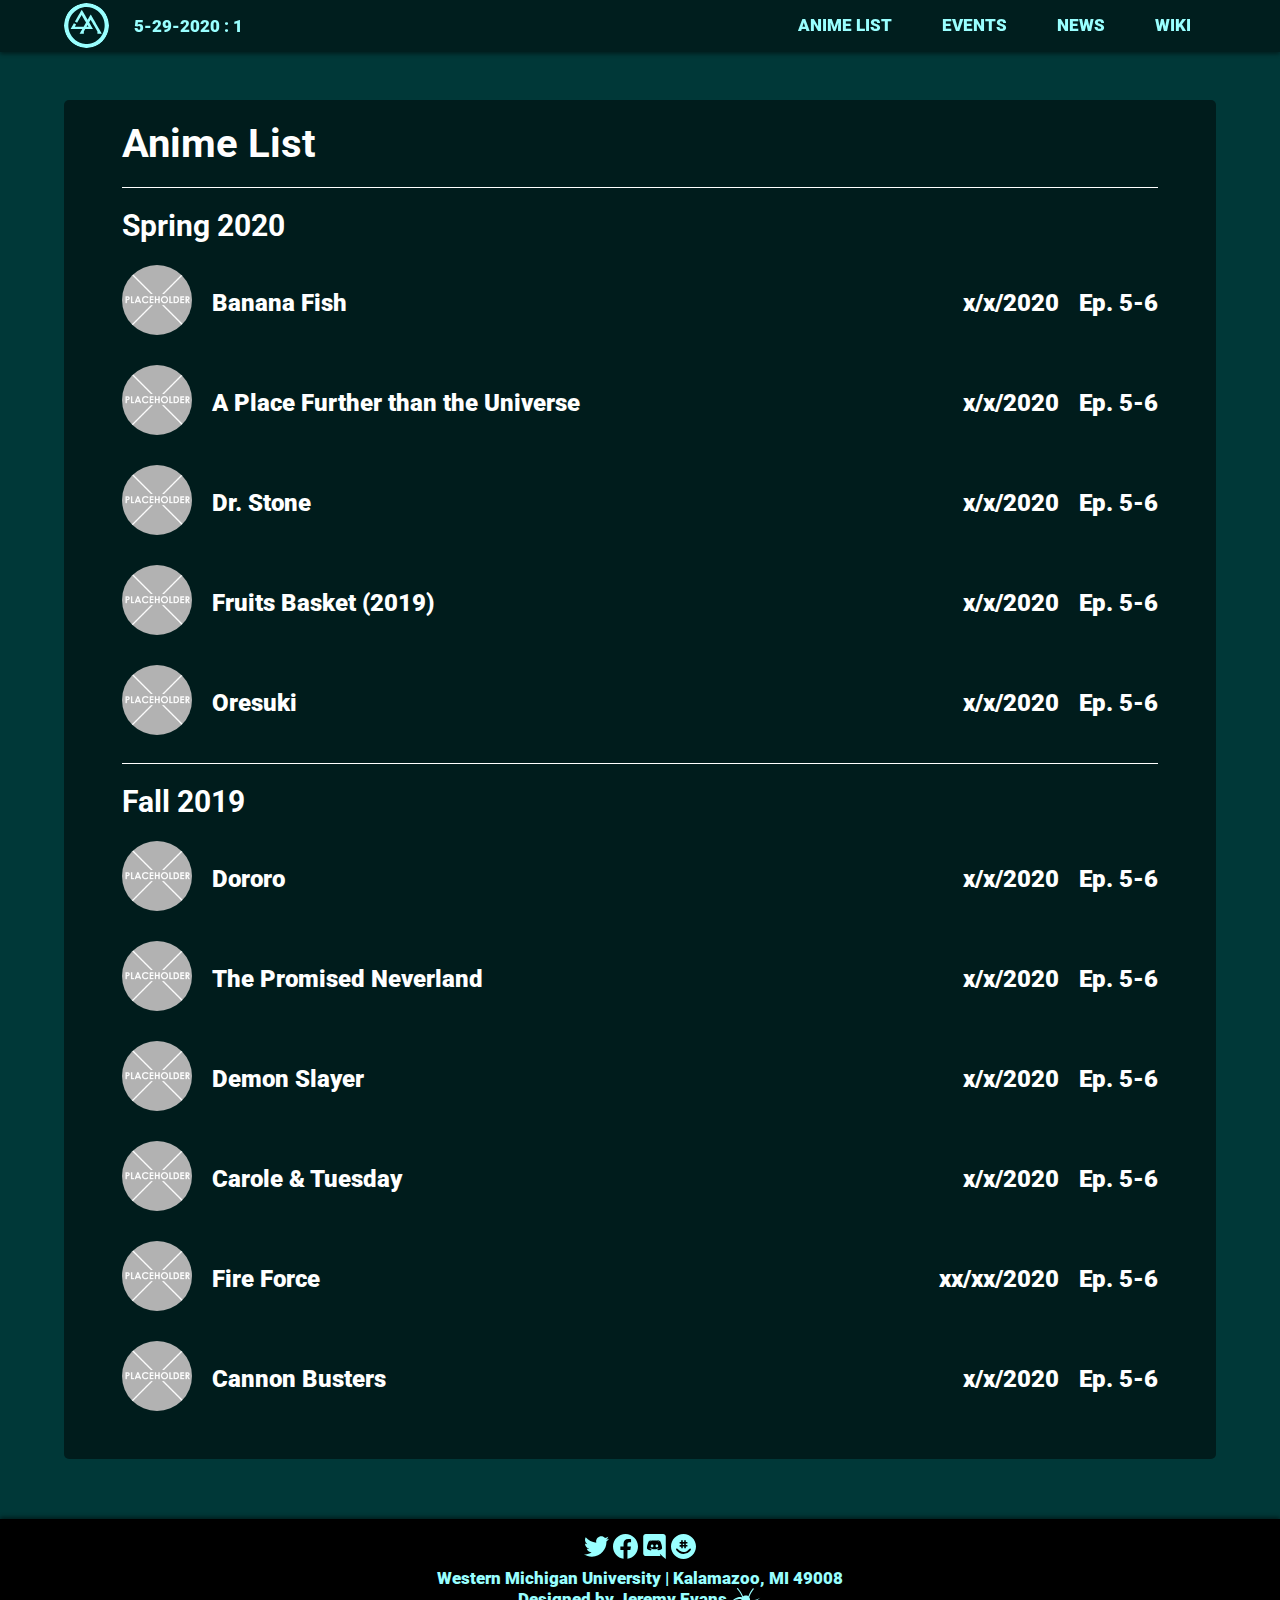
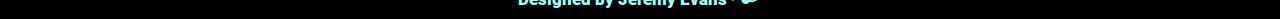
==== pages/anime-list.html @ c722fb38 "Added links to other (blank) html pages, adjusted image sizes in the home page." ====
<!DOCTYPE html>
<html lang="en">
    <head>
        <meta charset="UTF-8">
        <meta name="viewport" content="width=device-width, initial-scale=1.0">
        <link href="https://fonts.googleapis.com/css2?family=Roboto:wght@300;400;500;700;900&display=swap" rel="stylesheet">
        <link rel="shortcut icon" href="../assets/img/LogoSolid.png" type="image/x-icon">
        <link rel="stylesheet" href="../styles/main.css">
        <link rel="stylesheet" href="../styles/anime-list.css">
        <link rel="stylesheet" href="../styles/mobile.css">
        <title>Anime Addicts WMU | Anime List</title>
    </head>
    <body class="article-bkgd" id="anime-list-bkgd">
        <div class="content-wrap">
            <!--Nav-->
            <script type="text/javascript" src="../scripts/templates/nav.js"></script>
            <script type="text/javascript">
                NAV.init(["../", "../assets/", ""]); // home dir, logo dir, site pages dir
                NAV.writeNav();
            </script>
            <main>
                <div class="article-container">
                    <div class="article-content">
                        <section class="article-head">
                            <h2>Anime List</h2>
                        </section>

                        <!-- Spring 2020 -->
                        <section class="animelist">
                            <h3>Spring 2020</h3>
                            <div class="animelist-list">                              
                                <!-- Banana Fish -->
                                <div class="animelist-instance">
                                    <div class="instance-header">
                                        <a href="#">
                                            <img src="../assets/img/Anime-List/placeholder.png" alt="Img">
                                        </a>
                                        <a href="#" class="title">Banana Fish</a>
                                    </div>
                                    <ul class="instance-schedule-next">
                                        <li class="schedule-next-meetingdate">x/x/2020</li>
                                        <li class="schedule-next-episodes">Ep. 5-6</li>
                                    </ul>
                                </div>

                                <!-- A place further than the universe -->
                                <div class="animelist-instance">
                                    <div class="instance-header">
                                        <a href="#">
                                            <img src="../assets/img/Anime-List/placeholder.png" alt="Img">
                                        </a>
                                        <a href="#" class="title">A Place Further than the Universe</a>
                                    </div>
                                    <ul class="instance-schedule-next">
                                        <li class="schedule-next-meetingdate">x/x/2020</li>
                                        <li class="schedule-next-episodes">Ep. 5-6</li>
                                    </ul>
                                </div>

                                <!-- Dr. Stone -->
                                <div class="animelist-instance">
                                    <div class="instance-header">
                                        <a href="#">
                                            <img src="../assets/img/Anime-List/placeholder.png" alt="Img">
                                        </a>
                                        <a href="#" class="title">Dr. Stone</a>
                                    </div>
                                    <ul class="instance-schedule-next">
                                        <li class="schedule-next-meetingdate">x/x/2020</li>
                                        <li class="schedule-next-episodes">Ep. 5-6</li>
                                    </ul>
                                </div>

                                <!-- Fruits Basket -->
                                <div class="animelist-instance">
                                    <div class="instance-header">
                                        <a href="#">
                                            <img src="../assets/img/Anime-List/placeholder.png" alt="Img">
                                        </a>
                                        <a href="#" class="title">Fruits Basket (2019)</a>
                                    </div>
                                    <ul class="instance-schedule-next">
                                        <li class="schedule-next-meetingdate">x/x/2020</li>
                                        <li class="schedule-next-episodes">Ep. 5-6</li>
                                    </ul>
                                </div>

                                <!-- Oresuki -->
                                <div class="animelist-instance">
                                    <div class="instance-header">
                                        <a href="#">
                                            <img src="../assets/img/Anime-List/placeholder.png" alt="Img">
                                        </a>
                                        <a href="#" class="title">Oresuki</a>
                                    </div>
                                    <ul class="instance-schedule-next">
                                        <li class="schedule-next-meetingdate">x/x/2020</li>
                                        <li class="schedule-next-episodes">Ep. 5-6</li>
                                    </ul>
                                </div>                             
                            </div>
                        </section>

                        <!-- Fall 2019 -->
                        <section class="animelist">
                            <h3>Fall 2019</h3>
                            <div class="anime-list">
                                <!-- Dororo -->
                                <div class="animelist-instance">
                                    <div class="instance-header">
                                        <a href="#">
                                            <img src="../assets/img/Anime-List/placeholder.png" alt="Img">
                                        </a>
                                        <a href="#" class="title">Dororo</a>
                                    </div>
                                    <ul class="instance-schedule-next">
                                        <li class="schedule-next-meetingdate">x/x/2020</li>
                                        <li class="schedule-next-episodes">Ep. 5-6</li>
                                    </ul>
                                </div>

                                <!-- The Promised Neverland -->
                                <div class="animelist-instance">
                                    <div class="instance-header">
                                        <a href="#">
                                            <img src="../assets/img/Anime-List/placeholder.png" alt="Img">
                                        </a>
                                        <a href="#" class="title">The Promised Neverland</a>
                                    </div>
                                    <ul class="instance-schedule-next">
                                        <li class="schedule-next-meetingdate">x/x/2020</li>
                                        <li class="schedule-next-episodes">Ep. 5-6</li>
                                    </ul>
                                </div>

                                <!-- Demon Slayer -->
                                <div class="animelist-instance">
                                    <div class="instance-header">
                                        <a href="#">
                                            <img src="../assets/img/Anime-List/placeholder.png" alt="Img">
                                        </a>
                                        <a href="#" class="title">Demon Slayer</a>
                                    </div>
                                    <ul class="instance-schedule-next">
                                        <li class="schedule-next-meetingdate">x/x/2020</li>
                                        <li class="schedule-next-episodes">Ep. 5-6</li>
                                    </ul>
                                </div>

                                <!-- Carole & Tuesday -->
                                <div class="animelist-instance">
                                    <div class="instance-header">
                                        <a href="#">
                                            <img src="../assets/img/Anime-List/placeholder.png" alt="Img">
                                        </a>
                                        <a href="#" class="title">Carole & Tuesday</a>
                                    </div>
                                    <ul class="instance-schedule-next">
                                        <li class="schedule-next-meetingdate">x/x/2020</li>
                                        <li class="schedule-next-episodes">Ep. 5-6</li>
                                    </ul>
                                </div>

                                <!-- Fire Force -->
                                <div class="animelist-instance">
                                    <div class="instance-header">
                                        <a href="#">
                                            <img src="../assets/img/Anime-List/placeholder.png" alt="Img">
                                        </a>
                                        <a href="#" class="title">Fire Force</a>
                                    </div>
                                    <ul class="instance-schedule-next">
                                        <li class="schedule-next-meetingdate">xx/xx/2020</li>
                                        <li class="schedule-next-episodes">Ep. 5-6</li>
                                    </ul>
                                </div>

                                <!-- Cannon Busters -->
                                <div class="animelist-instance">
                                    <div class="instance-header">
                                        <a href="#">
                                            <img src="../assets/img/Anime-List/placeholder.png" alt="Img">
                                        </a>
                                        <a href="#" class="title">Cannon Busters</a>
                                    </div>
                                    <ul class="instance-schedule-next">
                                        <li class="schedule-next-meetingdate">x/x/2020</li>
                                        <li class="schedule-next-episodes">Ep. 5-6</li>
                                    </ul>
                                </div>
                            </div>
                        </section>
                    </div><!-- article-content -->
                </div><!-- article-container -->    
            </main>

            <!-- Footer -->
            <script type="text/javascript" src="../scripts/templates/footer.js"></script>
            <script type="text/javascript">
                FOOTER.init(["../assets/"]); // signature dir
                FOOTER.writeFooter();
            </script>

            <!-- Scripts -->
            <script src="../scripts/onPageLoad.js"></script>
            <script src="../scripts/onScroll-script.js"></script>

            <!-- Scripts-mobile -->
            <script src="../scripts/nav-mobile.js"></script>
        </div>
    </body>
</html>
---- styles/main.css ----
/* ======================================================================
 * GLOBAL CSS VARIABLES
 * ====================================================================== */

:root {
    /* colors: bg */
    /* --main-window-color: #160e2b;
    --main-window-color-light: #cabfe9; */

    --main-window-color: #003838;
    --main-window-color-light: #99ffff;

    /* --main-bg-color: #1d1d1d; */
    --main-bg-color: #000000;
    --main-nav-color: #00000075;

    /* colors: text */
    /* --main-txt-color-light: #cabfe9;
    --main-txt-color-dark: #160e2b; */

    --main-txt-color-light: #99ffff;
    --main-txt-color-dark: #003838;

    /* dimensions-global */
    --parallax-img-width: 100%;
    --parallax-img-height: 100vh;

    /* dimensions-nav */
    --nav-height: 50px;

    /* dimensions-site */
    --showcase-width: 100%;
    --showcase-height: 100vh;
    --content-width: 100%;
    --content-height: 100vh;

    --block-container-width: 50%;
    --content-container-width: 90%;

    /* dimensions-footer */
    --footer-height: 50px;

    /* font-sizes */
    --h1-size: 80px;
    --h2-size: 40px;
    --h3-size: 30px;
    --h4-size: 20px;

    --main-font-size: 17px;
    --p-showcase-size: 24px;

    /* transition-times */
    --hover-transition-time: 0.3s;
    --scroll-transition-time: 0.5s;
}

/* ======================================================================
 * GLOBAL RESET
 * ====================================================================== */

* {
    box-sizing: border-box;
    margin: 0;
    padding: 0;
}

/* ======================================================================
 * SCROLLBAR (ALWAYS VISIBLE FOR CHROME/ANDROID)
 * ====================================================================== */

::-webkit-scrollbar {
    -webkit-appearance: none;
    width: 4px;
}
  
::-webkit-scrollbar-thumb {
    border-radius: 2px;
    background-color: rgba(0,0,0,.9);
    -webkit-box-shadow: 0 0 1px rgba(255,255,255,.5);
    box-shadow: 0 0 1px rgba(255,255,255,.5);
}

/* ======================================================================
 * HTML, BODY & content wrap
 * ====================================================================== */

html {
    scroll-behavior: smooth;
}

body {
    font-family: 'Roboto', sans-serif;
    font-weight: 900;
    background-color: var(--main-bg-color);
    opacity: 0%;
    transition: opacity 1s;
    vertical-align: top;
    overflow-x: hidden;
}

.content-wrap {
    position: relative;
    min-height: 100vh;
}

/* ======================================================================
 * NAVIGATION BAR
 * ====================================================================== */

nav {
    z-index: 3;
    /* height: var(--nav-height); */
    width: 100%;
    background: var(--main-nav-color);
    position: fixed;
    top: 0;
    overflow: hidden;
    box-shadow: 0px 2px 4px #00000075;
    transition: background var(--scroll-transition-time);
}

.brand {
    display: inline-block;
    /* float: left; */
    padding-top: 3px;
}

.brand img {
    border-radius: 50%;
    width: 45px;
    height: 45px;
}

.brand img:hover {
    cursor: pointer;
}

/* Remove this in production */
/* v */
.brand #prototype-notice {
    float: right;
    color: var(--main-txt-color-light);
    font-size: var(--main-font-size);
    padding: 13px 25px 15px 25px;
}
/* ^ */

.nav-list {
    list-style-type: none;
    float: right;
}

.nav-list li {
    float: left;
    display: block;
    height: 50px;
    transition: border var(--hover-transition-time);
}

.nav-list li a {
    display: block;
    color: var(--main-txt-color-light);
    text-align: center;
    padding: 15px 25px 15px 25px;
    text-decoration: none;
    font-size: var(--main-font-size);
    transition: color var(--hover-transition-time), background var(--hover-transition-time);
}

.nav-list li a:hover {
    color: var(--main-txt-color-dark);
    background: var(--main-txt-color-light);
}

#nav-hamburger {
    display: none;
    position: absolute;
    right: 5%;
    top: 0;
    padding: 5px;
    transition: background var(--hover-transition-time);
}

#nav-hamburger:hover {
    cursor: pointer;
}

#nav-hamburger rect {
    fill: var(--main-txt-color-light);
    transition: fill var(--hover-transition-time);
}

/* ======================================================================
 * GLOBAL SITE COMPONENTS
 * ====================================================================== */

/* Containers */

.container {
    max-width: 90%;
    margin: auto;
}

/* Showcases */

.showcase {
    min-height: var(--parallax-img-height);
}

.showcase-bkgd-img {
    z-index: 1;
    min-height: var(--parallax-img-height);
    position: relative;
    background-attachment: scroll;
    background-position: center;
    background-repeat: no-repeat;
    background-size: cover;
    -moz-background-size: cover;
    -webkit-background-size: cover;
    -o-background-size: cover;
    opacity: 0.75;
}

.showcase-caption {
    text-align: center;
    color: white;
    width: 100%;
    top: 45vh; /* this may be unreliable */
    position: absolute;
    z-index: 2;
}

.showcase-caption h1 {
    font-size: var(--h1-size);
    padding-top: 20px;
    font-weight: 900;
}

.showcase-caption p {
    font-size: var(--p-showcase-size);
    padding-bottom: 20px;
}

/* site blocks */

.block-full {
    /* min-height: var(--parallax-img-height); */
    background-attachment: scroll;
    background-position: center;
    background-repeat: no-repeat;
    background-size: cover;
    -moz-background-size: cover;
    -webkit-background-size: cover;
    -o-background-size: cover;
    padding: 80px 0px 80px 0px; 
}

.block {
    background-attachment: scroll;
    background-position: center;
    background-repeat: no-repeat;
    background-size: cover;
    -moz-background-size: cover;
    -webkit-background-size: cover;
    -o-background-size: cover;
    padding: 80px 0px 80px 0px; 
}

.block-container {
    max-width: 100%;
    margin: 0px auto 0px auto;
    background: rgba(0, 0, 0, 0.5);
}

.block-container h2 {
    font-size: var(--h2-size);
    text-align: left;
    color: white;
}

.block-content {
    padding-top: 40px;
    padding-bottom: 40px;
    max-width: var(--block-container-width);
    margin: auto; 
}

.block-text {    
    color: white;
    padding-bottom: 20px;
}

.block-text p {
    font-size: var(--p-showcase-size);
    font-weight: 500;
    text-align: left;
    padding-top: 20px;
}

.block-text p em {
    color: var(--main-txt-color-light);
    font-style: normal;
    font-weight: 900;
}

.block-text p a {
    color: var(--main-txt-color-light);
    text-decoration: none;
}

/* articles */

.article-bkgd {
    background: var(--main-window-color);
}

.article-container {
    max-width: 90%;
    margin: 100px auto 60px auto;
    border-radius: 5px;
    background: rgba(0, 0, 0, 0.5);
    min-height: 100vh;
}

.article-content {
    max-width: 90%;
    margin: auto;
    padding: 20px 0px 20px 0px;
    color: white;
}

.article-content h2,  .article-content h3, .article-content p{
    text-align: left;
}

.article-content h2 {
    font-size: var(--h2-size);
}

.article-content h3 {
    font-size: var(--h3-size);
}

.article-content p {
    font-size: var(--main-font-size);
}

.article-head {
    padding-bottom: 20px;
}

/* social media icons */

.social {
    padding: 20px 0px 20px 0px;
    border-top: 1px solid white;
}

.social ul {
    text-align: center;
    list-style-type: none;
}

.social li {
    display: inline;
}

.social a {
    text-decoration: none;
}

/* ======================================================================
 * FOOTER
 * ====================================================================== */

footer {
    /* position: absolute; */
    z-index: 3;
    width: 100%;
    background: black;
    box-shadow: 0px -2px 4px #00000075;
    bottom: 0;
}

.footer-text {
    padding: 10px 0px 10px 0px;
    color: var(--main-txt-color-light);
    text-align: center;
    font-size: var(--main-font-size);
}

.footer-text img {
    height: var(--main-font-size);
}

.footer-text svg path {
    /* fill: var(--main-txt-color-light); */
    fill: var(--main-txt-color-light);
}

#social-footer {
    padding: 5px 0px 5px 0px;
    border-top: none;
}

#social-footer img {
    width: 50px;
}
---- styles/anime-list.css ----
.animelist {
    padding: 20px 0px 20px 0px;
    border-top: 1px solid white;
}

.animelist-instance {
    color: white;
    font-size: var(--p-showcase-size);
    height: 80px;
    width: 100%;
    display: grid;
    grid-template-columns: 50% 50%;
    margin-top: 20px;
}

.animelist-instance div, .animelist-instance ul {
    display: flex;
    display: -webkit-flex;
    align-items: center;
}

/* Anime title & picture */
.animelist-instance div {
    justify-content: left;
    -webkit-justify-content: left;
    float: left;
}

/* Anime showing schedule */
.animelist-instance ul {
    /* justify-content: right;
    -webkit-justify-content: right; */
    margin-left: auto;
}

.animelist-instance a {
    text-decoration: none;
    color: white;
}

.animelist-instance img {
    width: 70px;
    border-radius: 50%;
    margin-right: 20px;
}

.instance-header {
    font-size: var(--p-showcase-size);
    height: 100%;
    float: left;
}

.instance-schedule-next {
    list-style-type: none;
}

.instance-schedule-next li {
    margin-left: 20px;
}

/* ======================================================================
 * MOBILE
 * ====================================================================== */

@media screen and (max-width: 600px) {
     .animelist-instance img {
         width: 65px;
     }
}

@media screen and (max-width: 500px) {
    .animelist-instance img {
        width: 60px;
    }
}

@media screen and (max-width: 450px) {
    .animelist-instance img {
        width: 55px;
    }
}
---- styles/mobile.css ----
@media screen and (max-width: 900px) {
    /* CSS Variables */

    :root {
        /* block-container */
        --block-container-width: 60%;

        /* font-sizes */
        --h1-size: 50px;
        --h2-size: 30px;
        --h3-size: 25px;
        --h4-size: 20px;

        --main-font-size: 14px;

        --p-showcase-size: 20px;
    }

    /* container */

    .container {
        max-width: 100%;
    }
    
    /* Navbar */

    .brand {
        float: none;
        transform: translate(15%, 0);
    }

    #nav-hamburger {
        display: block;
    }

    .nav-list {
        display: none;
        float: none;
    }

    .nav-list li {
        float: none;
    }

    .nav-list li a:hover {
        color: var(--main-txt-color-light);
        background: none;
    }

    .active {
        display: block;
    }
}

@media screen and (max-width: 600px) {
    /* CSS Variables */

    :root {
        /* section-container */
        --block-container-width: 70%;

        /* font-sizes */
        --h1-size: 40px;
        --h2-size: 30px;
        --h3-size: 20px;

        --main-font-size: 12px;

        --p-showcase-size: 20px;
    }
}

@media screen and (max-width: 500px) {
    /* CSS Variables */

    :root {
        /* section-container */
        /* --content-container-width: 80%; */

        /* font-sizes */
        --h1-size: 30px;
        --h2-size: 25px;
        --h3-size: 20px;
        --h4-size: 15px;

        --main-font-size: 12px;

        --p-showcase-size: 17px;
    }
}

@media screen and (max-width: 450px) {
    /* CSS Variables */

    :root {
        /* font-sizes */
        --h1-size: 25px;
        --h2-size: 22px;
        --h3-size: 17px;
        --h4-size: 12x;

        --main-font-size: 10px;

        --p-showcase-size: 12px;
    }
}
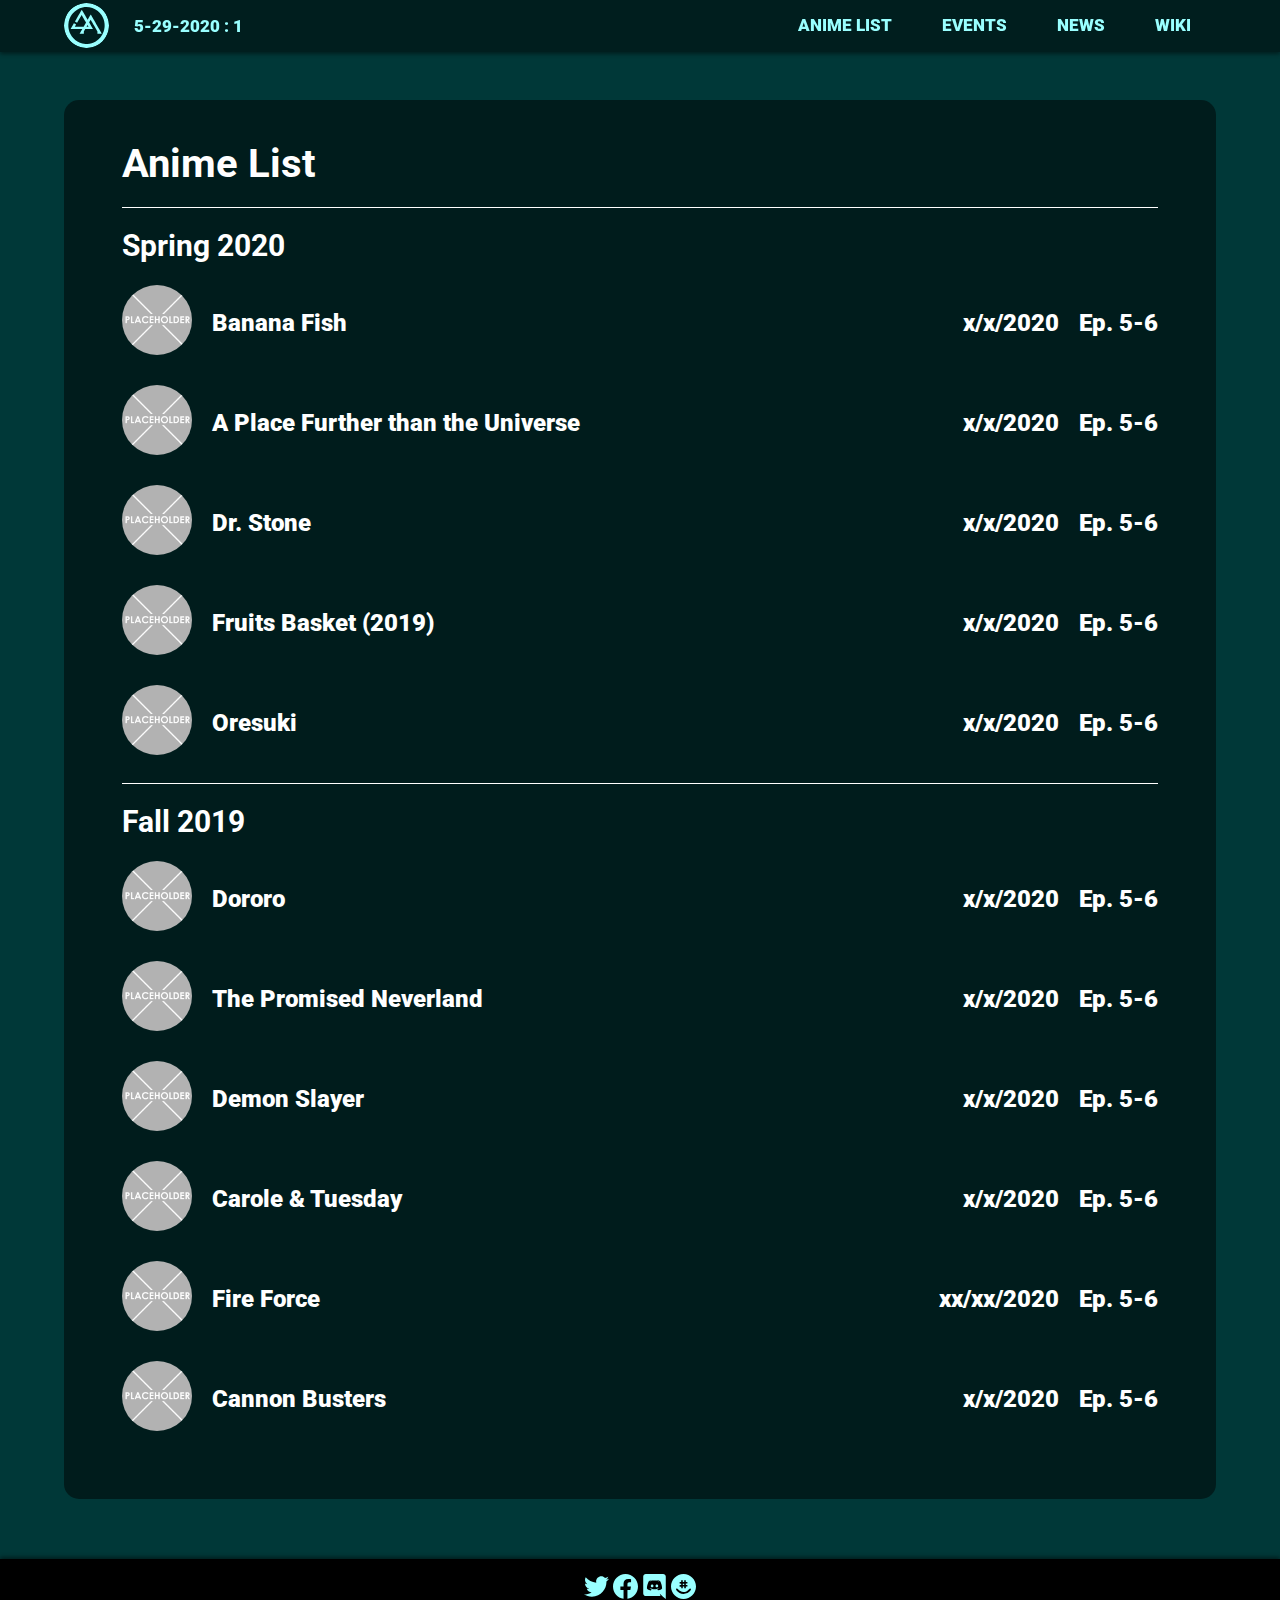
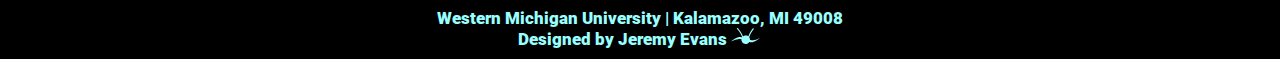
==== commit f79abe0f: "Added [Events] styling." ====
--- a/pages/anime-list.html
+++ b/pages/anime-list.html
@@ -18,6 +18,7 @@
                 NAV.init(["../", "../assets/", ""]); // home dir, logo dir, site pages dir
                 NAV.writeNav();
             </script>
+            
             <main>
                 <div class="article-container">
                     <div class="article-content">
--- a/styles/main.css
+++ b/styles/main.css
@@ -317,7 +317,7 @@
 .article-container {
     max-width: 90%;
     margin: 100px auto 60px auto;
-    border-radius: 5px;
+    border-radius: 15px;
     background: rgba(0, 0, 0, 0.5);
     min-height: 100vh;
 }
@@ -325,7 +325,7 @@
 .article-content {
     max-width: 90%;
     margin: auto;
-    padding: 20px 0px 20px 0px;
+    padding: 40px 0px 40px 0px;
     color: white;
 }
 
--- a/styles/anime-list.css
+++ b/styles/anime-list.css
@@ -28,8 +28,6 @@
 
 /* Anime showing schedule */
 .animelist-instance ul {
-    /* justify-content: right;
-    -webkit-justify-content: right; */
     margin-left: auto;
 }
 
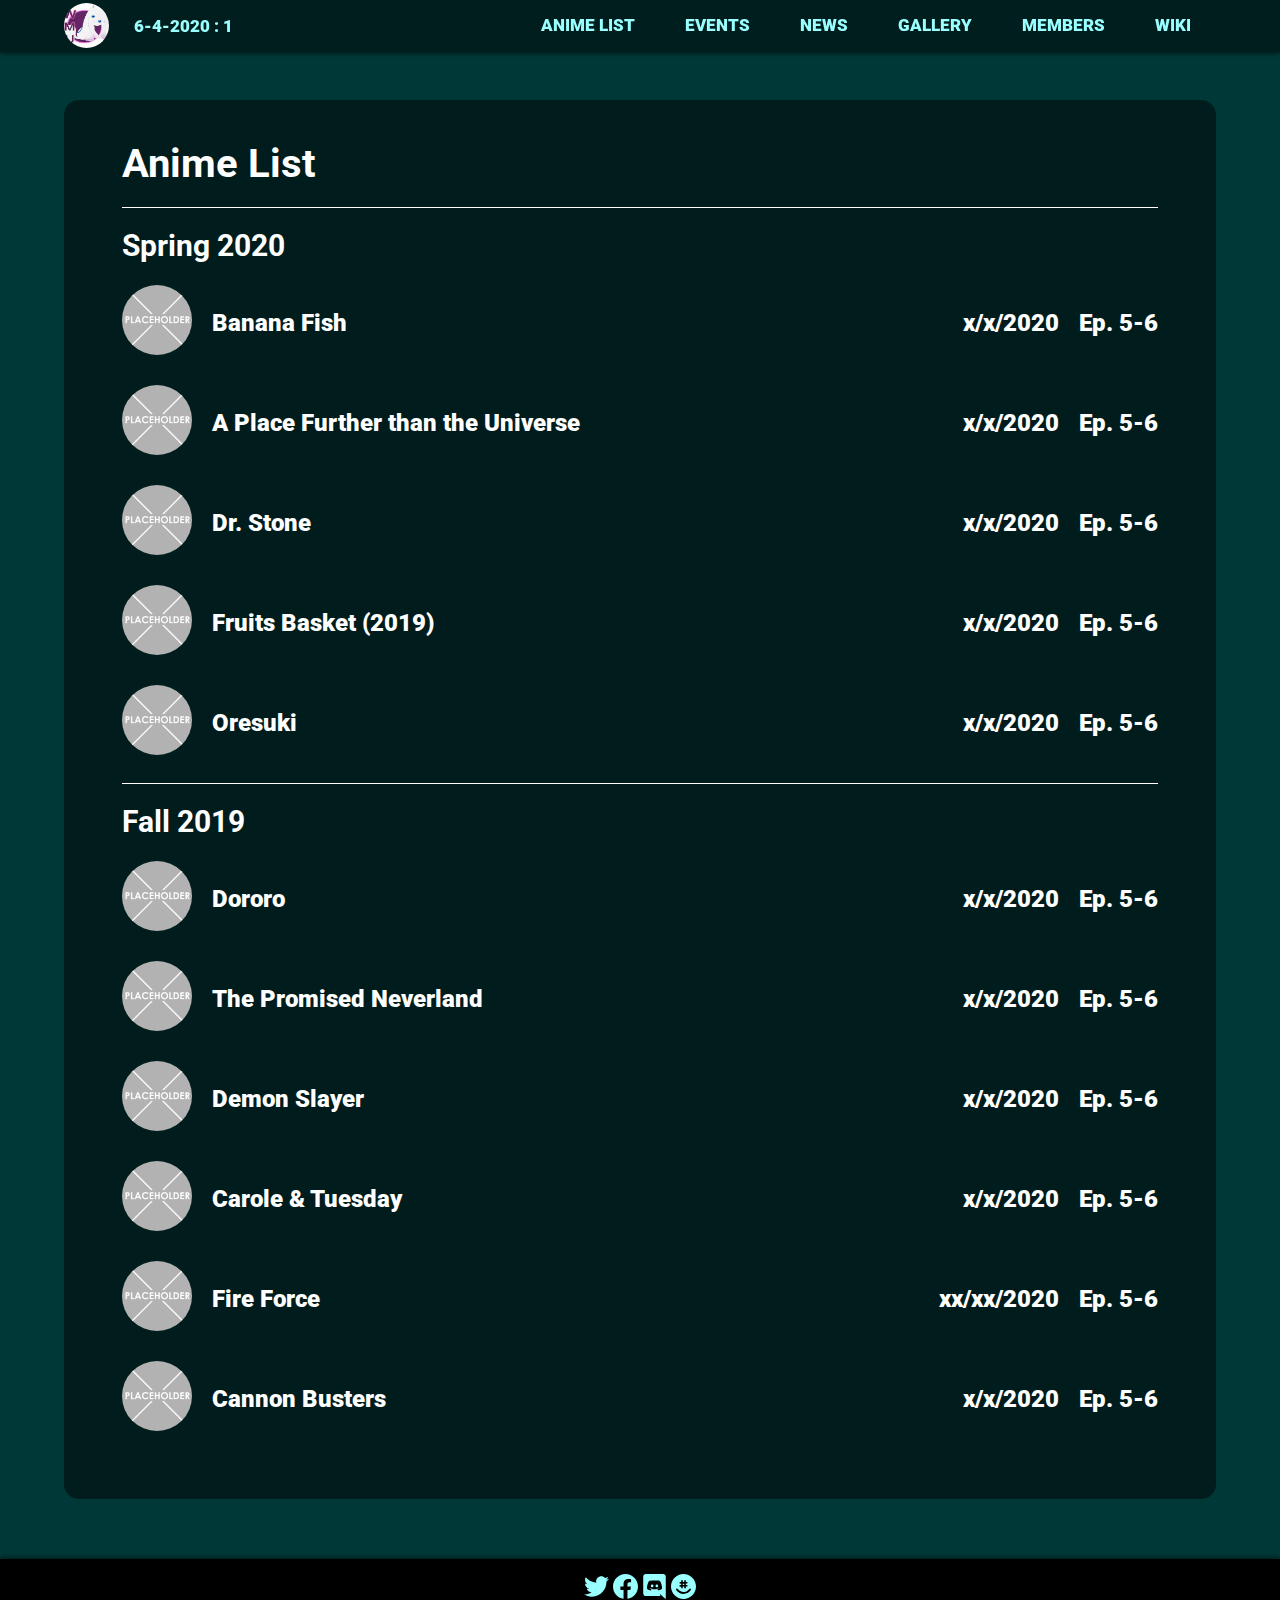
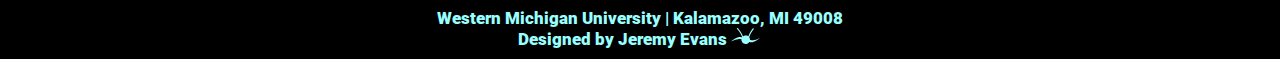
==== commit b154b941: "Reverted back to the temporary logo." ====
--- a/pages/anime-list.html
+++ b/pages/anime-list.html
@@ -4,7 +4,7 @@
         <meta charset="UTF-8">
         <meta name="viewport" content="width=device-width, initial-scale=1.0">
         <link href="https://fonts.googleapis.com/css2?family=Roboto:wght@300;400;500;700;900&display=swap" rel="stylesheet">
-        <link rel="shortcut icon" href="../assets/img/LogoSolid.png" type="image/x-icon">
+        <link rel="shortcut icon" href="../assets/img/AnimeAddicts-Logo.jpg" type="image/x-icon">
         <link rel="stylesheet" href="../styles/main.css">
         <link rel="stylesheet" href="../styles/anime-list.css">
         <link rel="stylesheet" href="../styles/mobile.css">
--- a/styles/mobile.css
+++ b/styles/mobile.css
@@ -1,4 +1,4 @@
-@media screen and (max-width: 900px) {
+@media screen and (max-width: 1000px) {
     /* CSS Variables */
 
     :root {
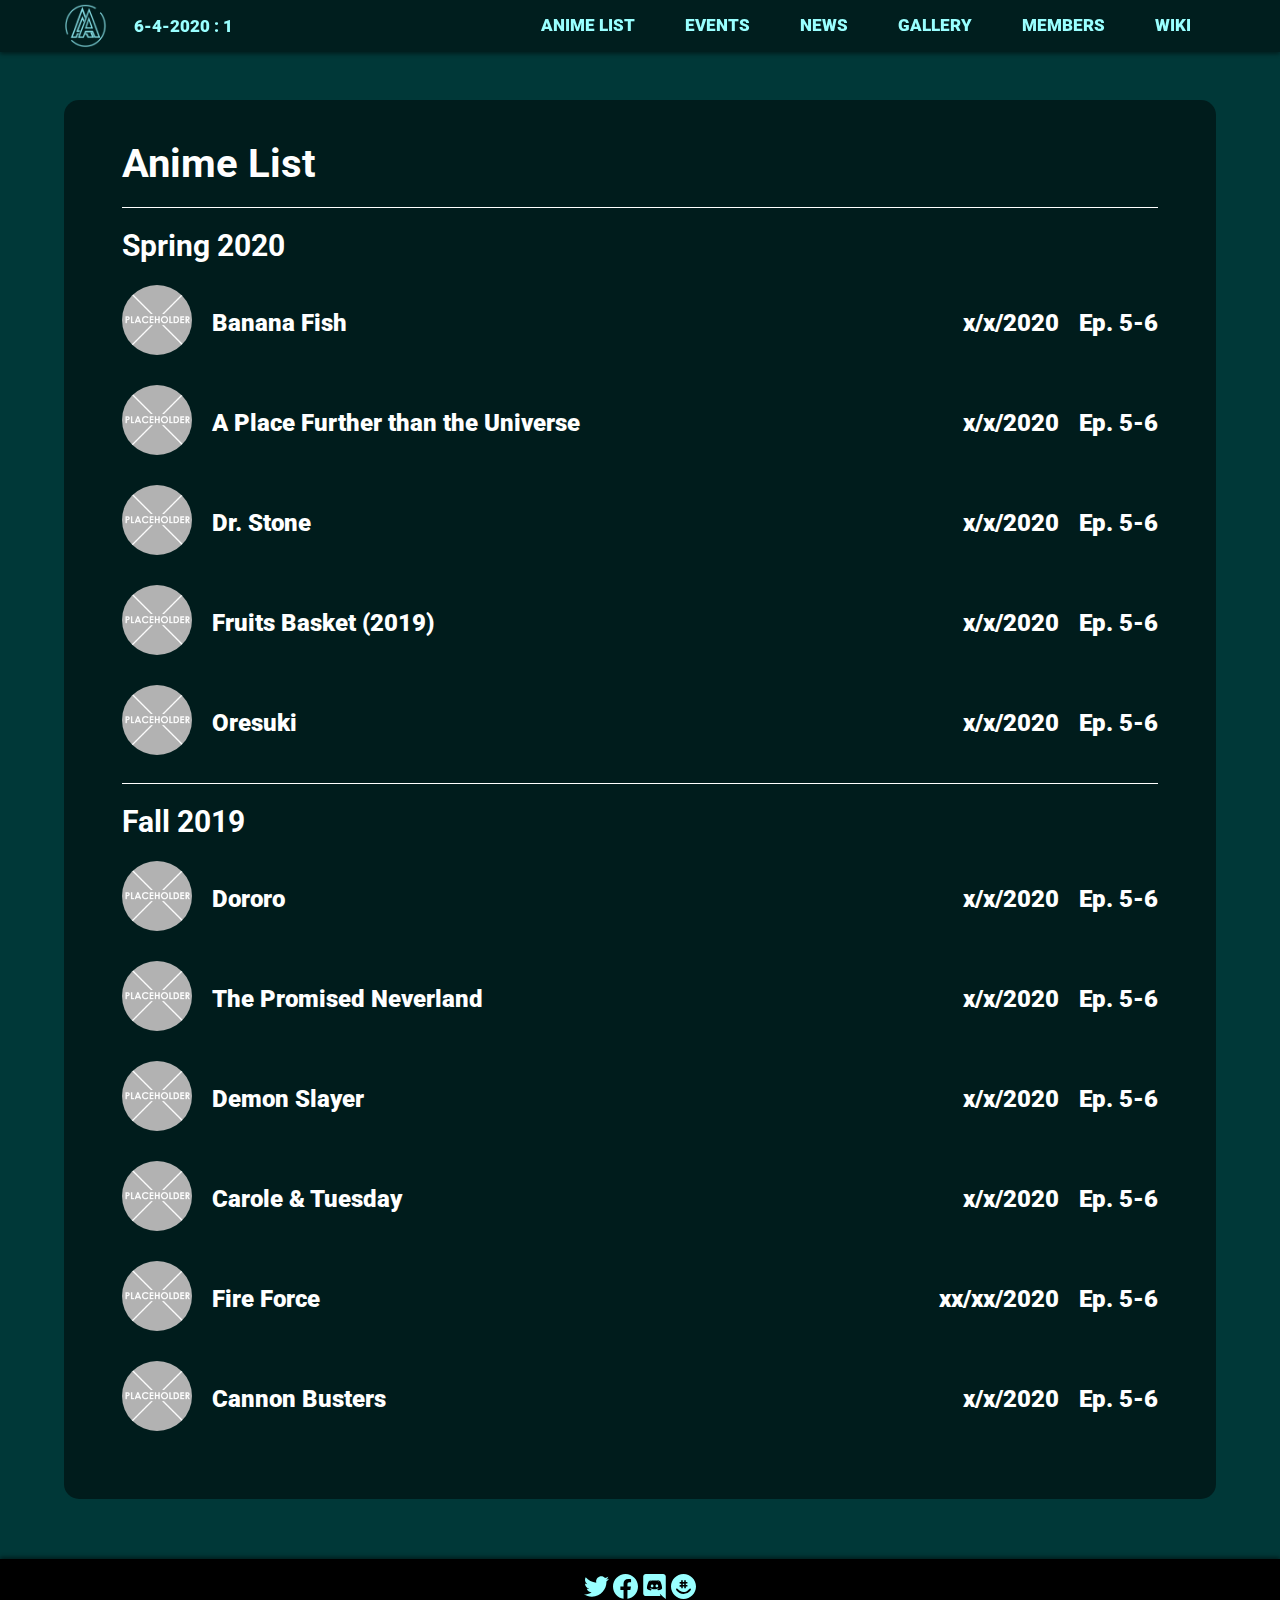
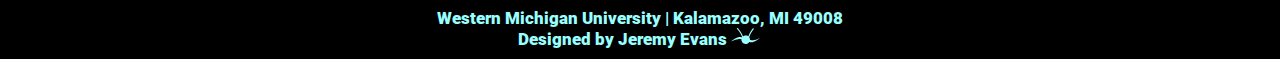
==== commit 37d249bf: "Added a new custom logo to the site (credit goes to Kenexandrite)." ====
--- a/pages/anime-list.html
+++ b/pages/anime-list.html
@@ -4,7 +4,7 @@
         <meta charset="UTF-8">
         <meta name="viewport" content="width=device-width, initial-scale=1.0">
         <link href="https://fonts.googleapis.com/css2?family=Roboto:wght@300;400;500;700;900&display=swap" rel="stylesheet">
-        <link rel="shortcut icon" href="../assets/img/AnimeAddicts-Logo.jpg" type="image/x-icon">
+        <link rel="shortcut icon" href="assets/img/Anime_Addicts_Logo_Ken_Clean.png" type="image/x-icon">
         <link rel="stylesheet" href="../styles/main.css">
         <link rel="stylesheet" href="../styles/anime-list.css">
         <link rel="stylesheet" href="../styles/mobile.css">
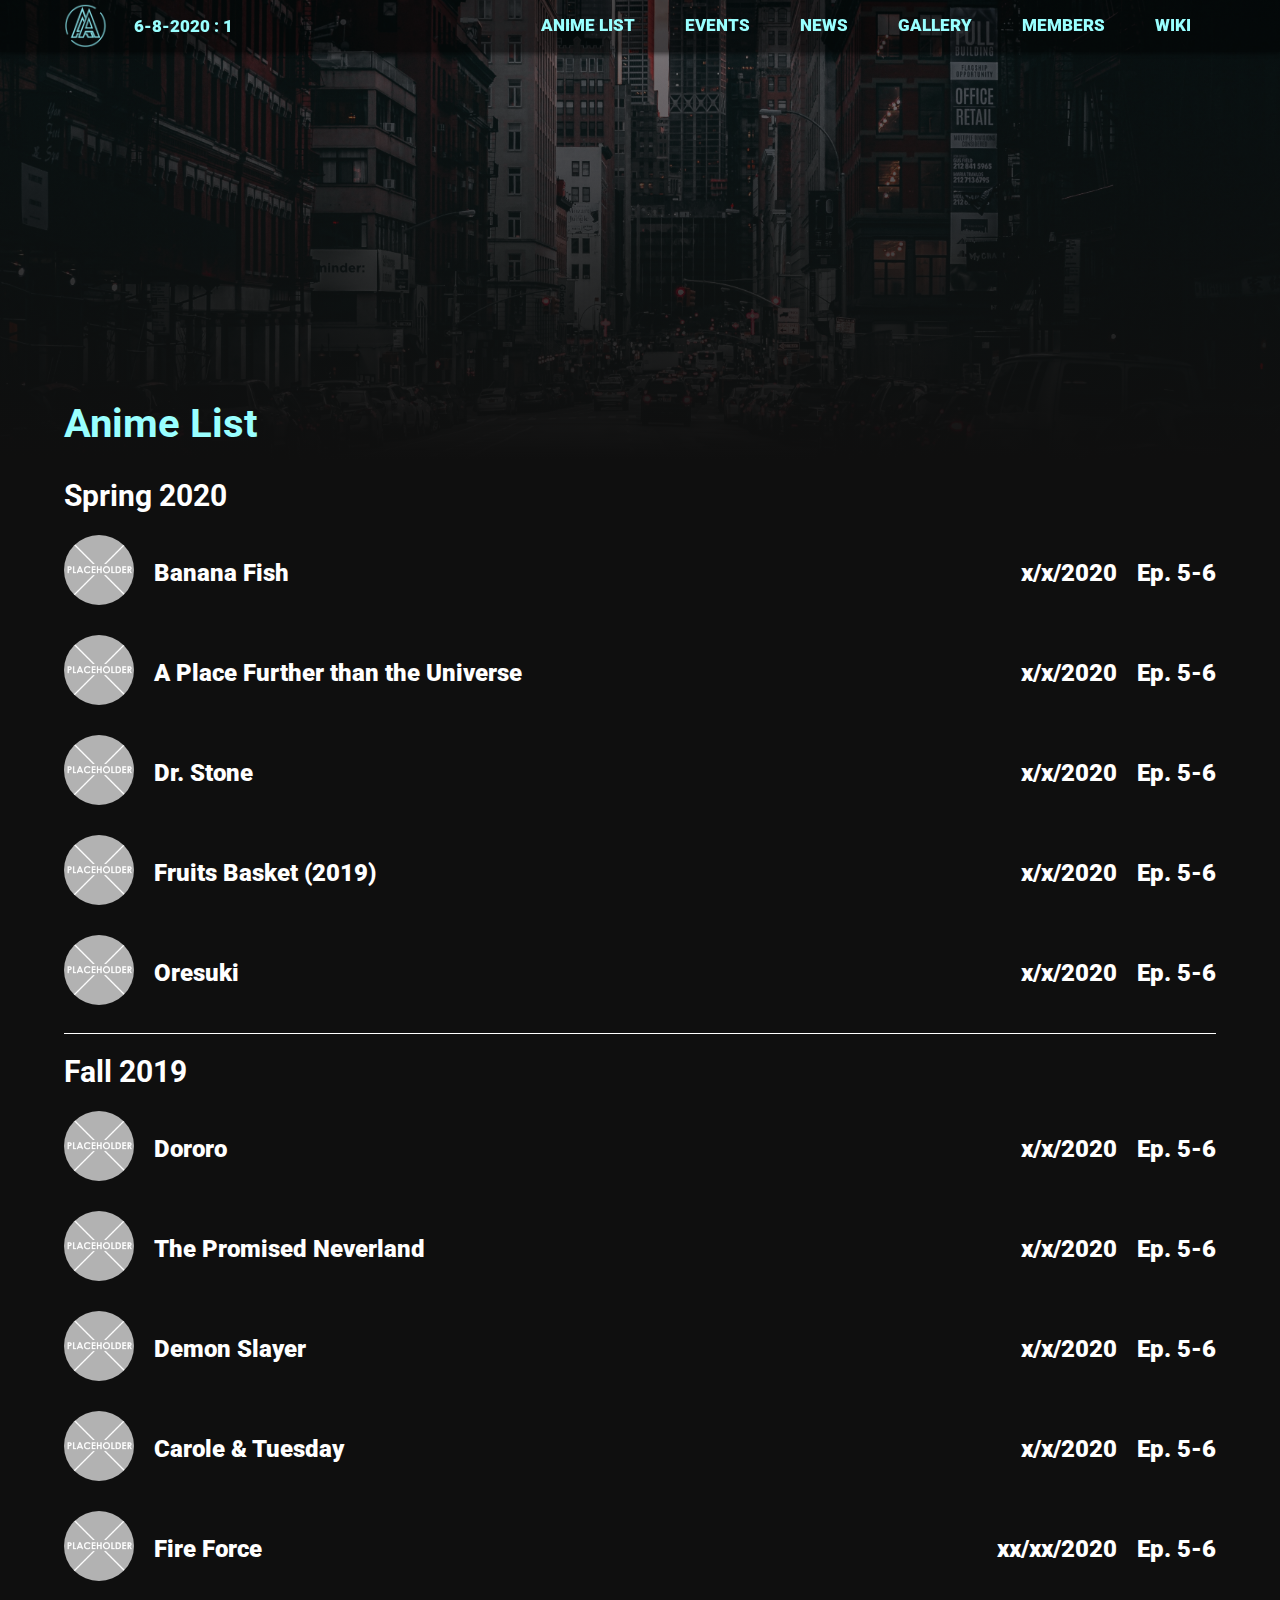
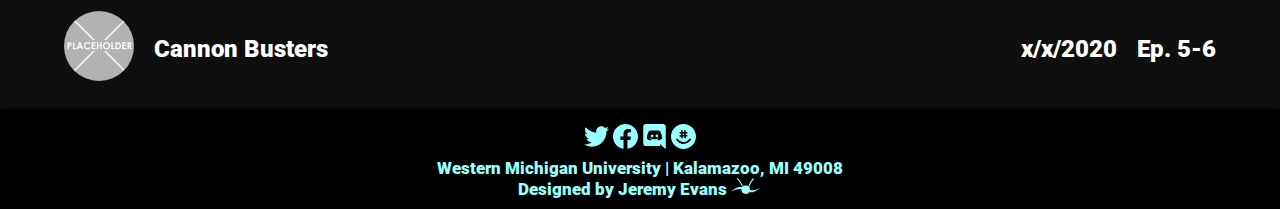
==== commit 02835a12: "styled the rest of the pages, save the landing page, to match that of the gallery." ====
--- a/pages/anime-list.html
+++ b/pages/anime-list.html
@@ -20,11 +20,19 @@
             </script>
             
             <main>
+                <!-- header -->
+                <div class="article-head-imgbanner" id="animelist-head">
+                    <div class="article-head-imgbanner-inside">
+                        <h2>Anime List</h2>
+                    </div>
+                </div>
+
+                <!-- content -->
                 <div class="article-container">
                     <div class="article-content">
-                        <section class="article-head">
+                        <!-- <section class="article-head">
                             <h2>Anime List</h2>
-                        </section>
+                        </section> -->
 
                         <!-- Spring 2020 -->
                         <section class="animelist">
--- a/styles/main.css
+++ b/styles/main.css
@@ -100,6 +100,9 @@
 
 .content-wrap {
     position: relative;
+}
+
+main {
     min-height: 100vh;
 }
 
@@ -109,7 +112,6 @@
 
 nav {
     z-index: 3;
-    /* height: var(--nav-height); */
     width: 100%;
     background: var(--main-nav-color);
     position: fixed;
@@ -316,16 +318,60 @@
 
 .article-container {
     max-width: 90%;
-    margin: 100px auto 60px auto;
-    border-radius: 15px;
-    background: rgba(0, 0, 0, 0.5);
+    margin: auto;
     min-height: 100vh;
 }
 
+.article-head {
+    padding-bottom: 20px;
+}
+
+.article-head-imgbanner {
+    padding-top: 400px;
+    padding-bottom: 10px;
+}
+
+.article-head-imgbanner::before {
+    content: "";
+    top: 0;
+    left: 0;
+    width: 100%;
+    height: 460px;
+    position: absolute;
+    background-attachment: scroll;
+    background-position: center;
+    background-repeat: no-repeat;
+    background-size: cover;
+    -moz-background-size: cover;
+    -webkit-background-size: cover;
+    -o-background-size: cover;
+}
+
+.article-head-imgbanner::after {
+    content: "";
+    top: 0;
+    left: 0;
+    width: 100%;
+    height: 460px;
+    position: absolute;
+    background: linear-gradient(rgba(15, 15, 15, 0.5), rgb(15, 15, 15));
+    z-index: 1;
+}
+
+.article-head-imgbanner-inside {
+    position: relative;
+    z-index: 2;
+    max-width: 90%;
+    margin: auto; 
+}
+
+.article-head-imgbanner-inside h2 {
+    color: var(--main-txt-color-light);    
+    font-size: 40px;
+    text-align: left;
+}
+
 .article-content {
-    max-width: 90%;
-    margin: auto;
-    padding: 40px 0px 40px 0px;
     color: white;
 }
 
@@ -345,9 +391,7 @@
     font-size: var(--main-font-size);
 }
 
-.article-head {
-    padding-bottom: 20px;
-}
+
 
 /* social media icons */
 
@@ -374,12 +418,11 @@
  * ====================================================================== */
 
 footer {
-    /* position: absolute; */
     z-index: 3;
     width: 100%;
     background: black;
     box-shadow: 0px -2px 4px #00000075;
-    bottom: 0;
+    /* bottom: 0; */
 }
 
 .footer-text {
--- a/styles/anime-list.css
+++ b/styles/anime-list.css
@@ -1,3 +1,17 @@
+/* anime list body */
+
+#anime-list-bkgd {
+    background: rgb(15, 15, 15);
+}
+
+/* header */
+
+#animelist-head::before {
+    background-image: url('../assets/img/gallery/photography-of-roadway-during-dusk-1034662.jpg');
+}
+
+/* content */
+
 .animelist {
     padding: 20px 0px 20px 0px;
     border-top: 1px solid white;
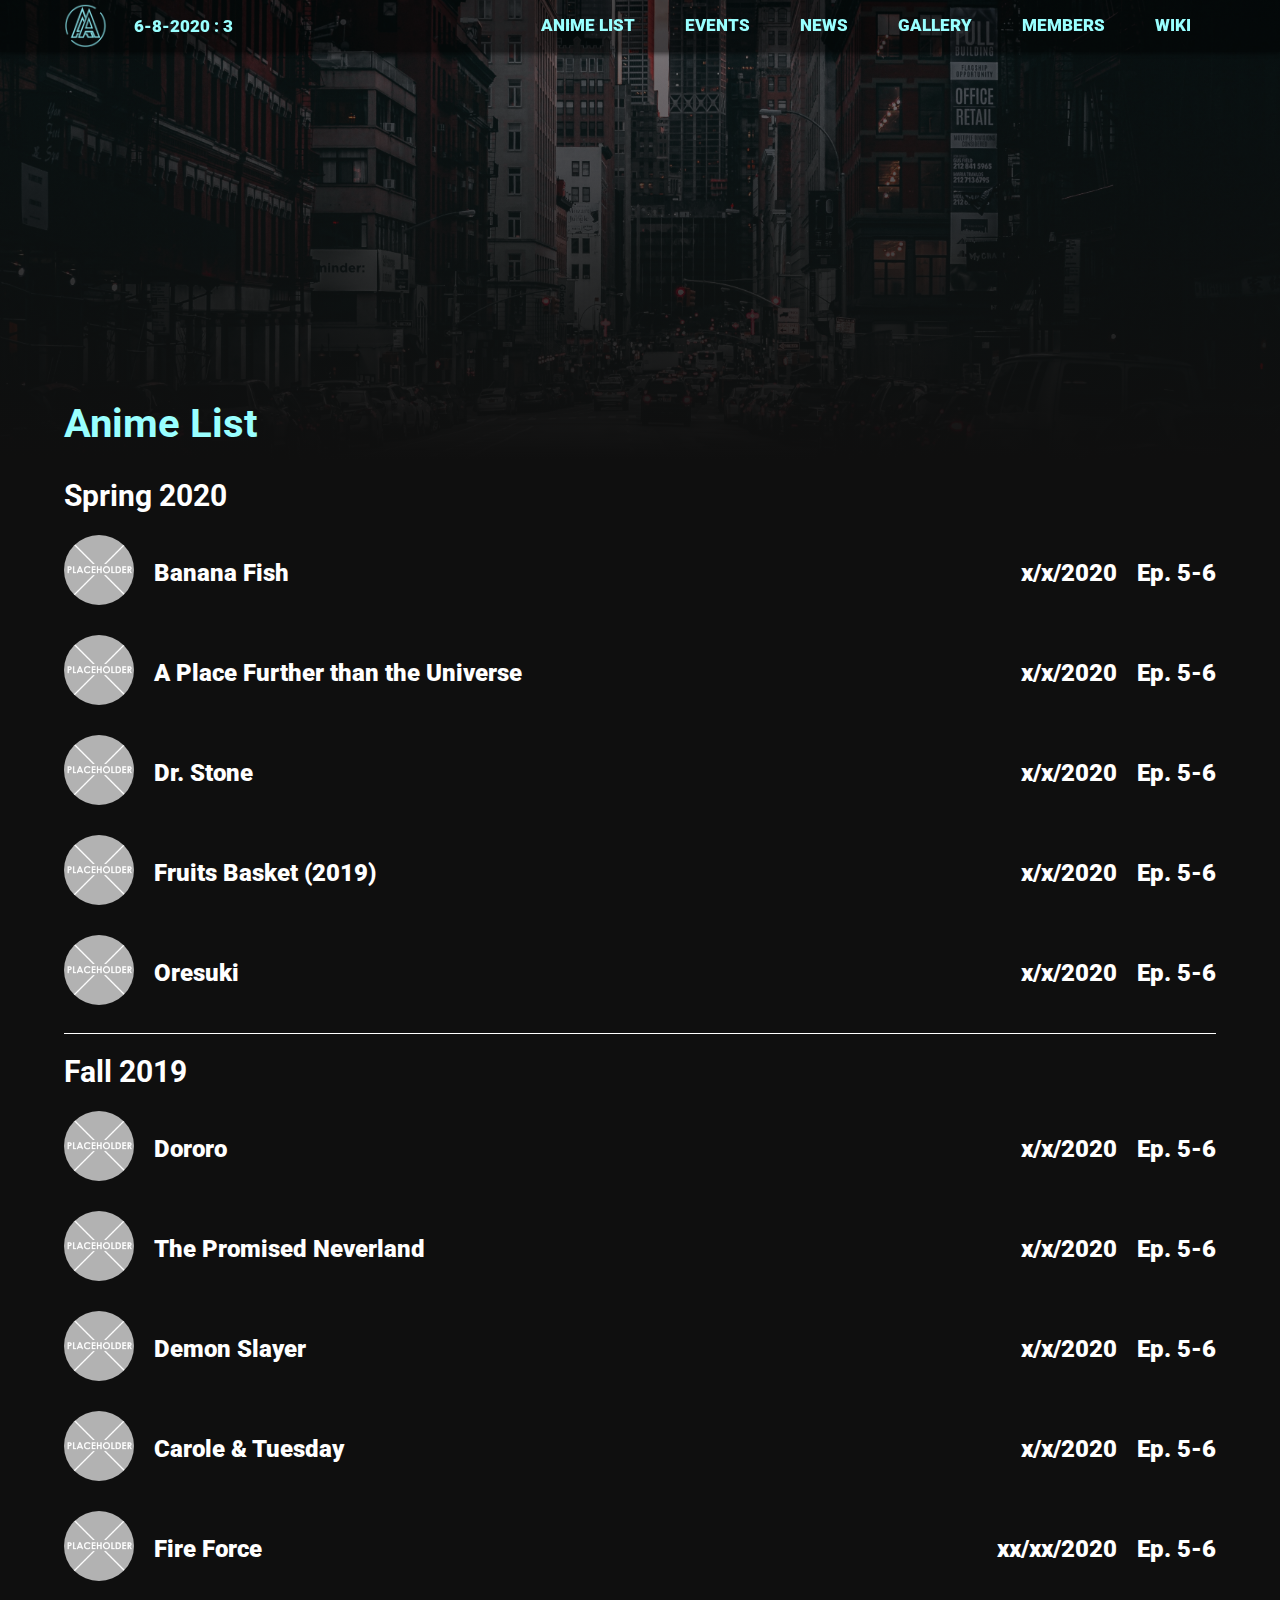
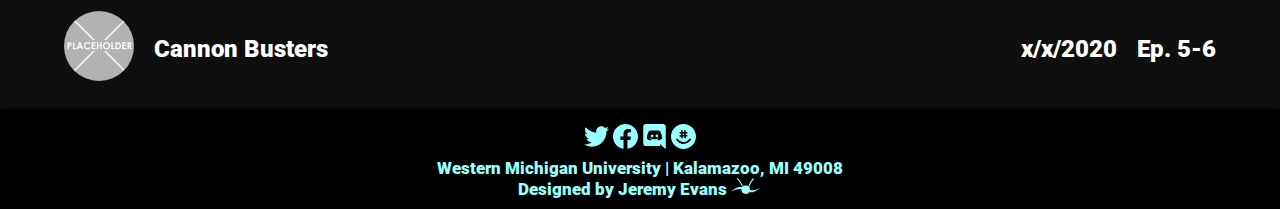
==== commit 4d96bdf4: "Flavicons show up in other pages." ====
--- a/pages/anime-list.html
+++ b/pages/anime-list.html
@@ -4,7 +4,7 @@
         <meta charset="UTF-8">
         <meta name="viewport" content="width=device-width, initial-scale=1.0">
         <link href="https://fonts.googleapis.com/css2?family=Roboto:wght@300;400;500;700;900&display=swap" rel="stylesheet">
-        <link rel="shortcut icon" href="assets/img/Anime_Addicts_Logo_Ken_Clean.png" type="image/x-icon">
+        <link rel="shortcut icon" href="../assets/img/Anime_Addicts_Logo_Ken_Clean.png" type="image/x-icon">
         <link rel="stylesheet" href="../styles/main.css">
         <link rel="stylesheet" href="../styles/anime-list.css">
         <link rel="stylesheet" href="../styles/mobile.css">
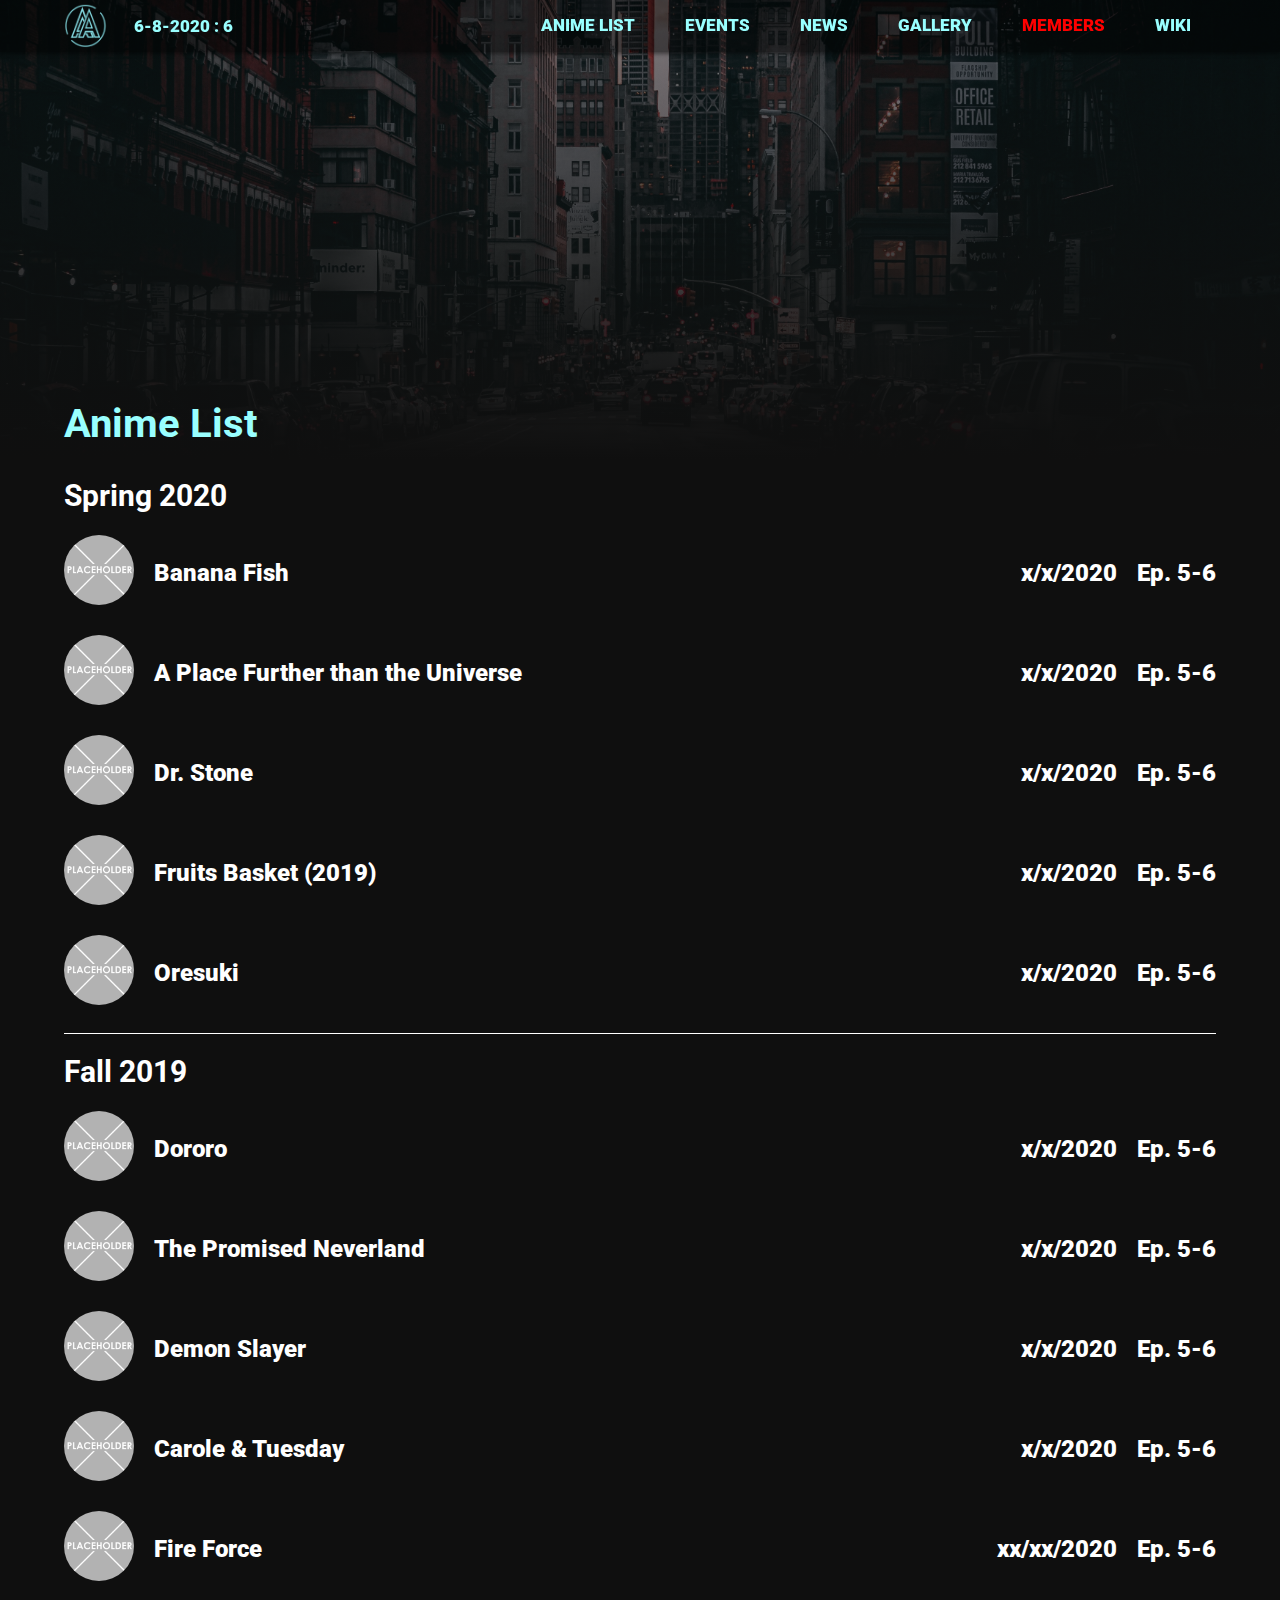
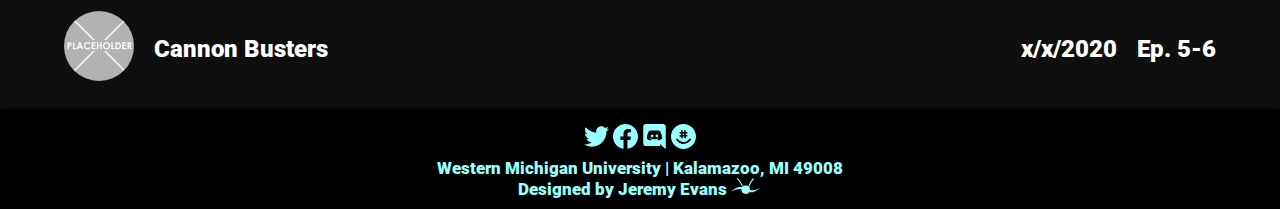
==== commit d35500c8: "Styled the Wiki. Pertinent information about the project can be found there." ====
--- a/pages/anime-list.html
+++ b/pages/anime-list.html
@@ -30,9 +30,6 @@
                 <!-- content -->
                 <div class="article-container">
                     <div class="article-content">
-                        <!-- <section class="article-head">
-                            <h2>Anime List</h2>
-                        </section> -->
 
                         <!-- Spring 2020 -->
                         <section class="animelist">
--- a/styles/main.css
+++ b/styles/main.css
@@ -161,7 +161,6 @@
 
 .nav-list li a {
     display: block;
-    color: var(--main-txt-color-light);
     text-align: center;
     padding: 15px 25px 15px 25px;
     text-decoration: none;
@@ -190,6 +189,16 @@
 #nav-hamburger rect {
     fill: var(--main-txt-color-light);
     transition: fill var(--hover-transition-time);
+}
+
+/* DEVELOPMENT STYLING */
+
+.working {
+    color: var(--main-txt-color-light);
+}
+
+.wip {
+    color: red;
 }
 
 /* ======================================================================
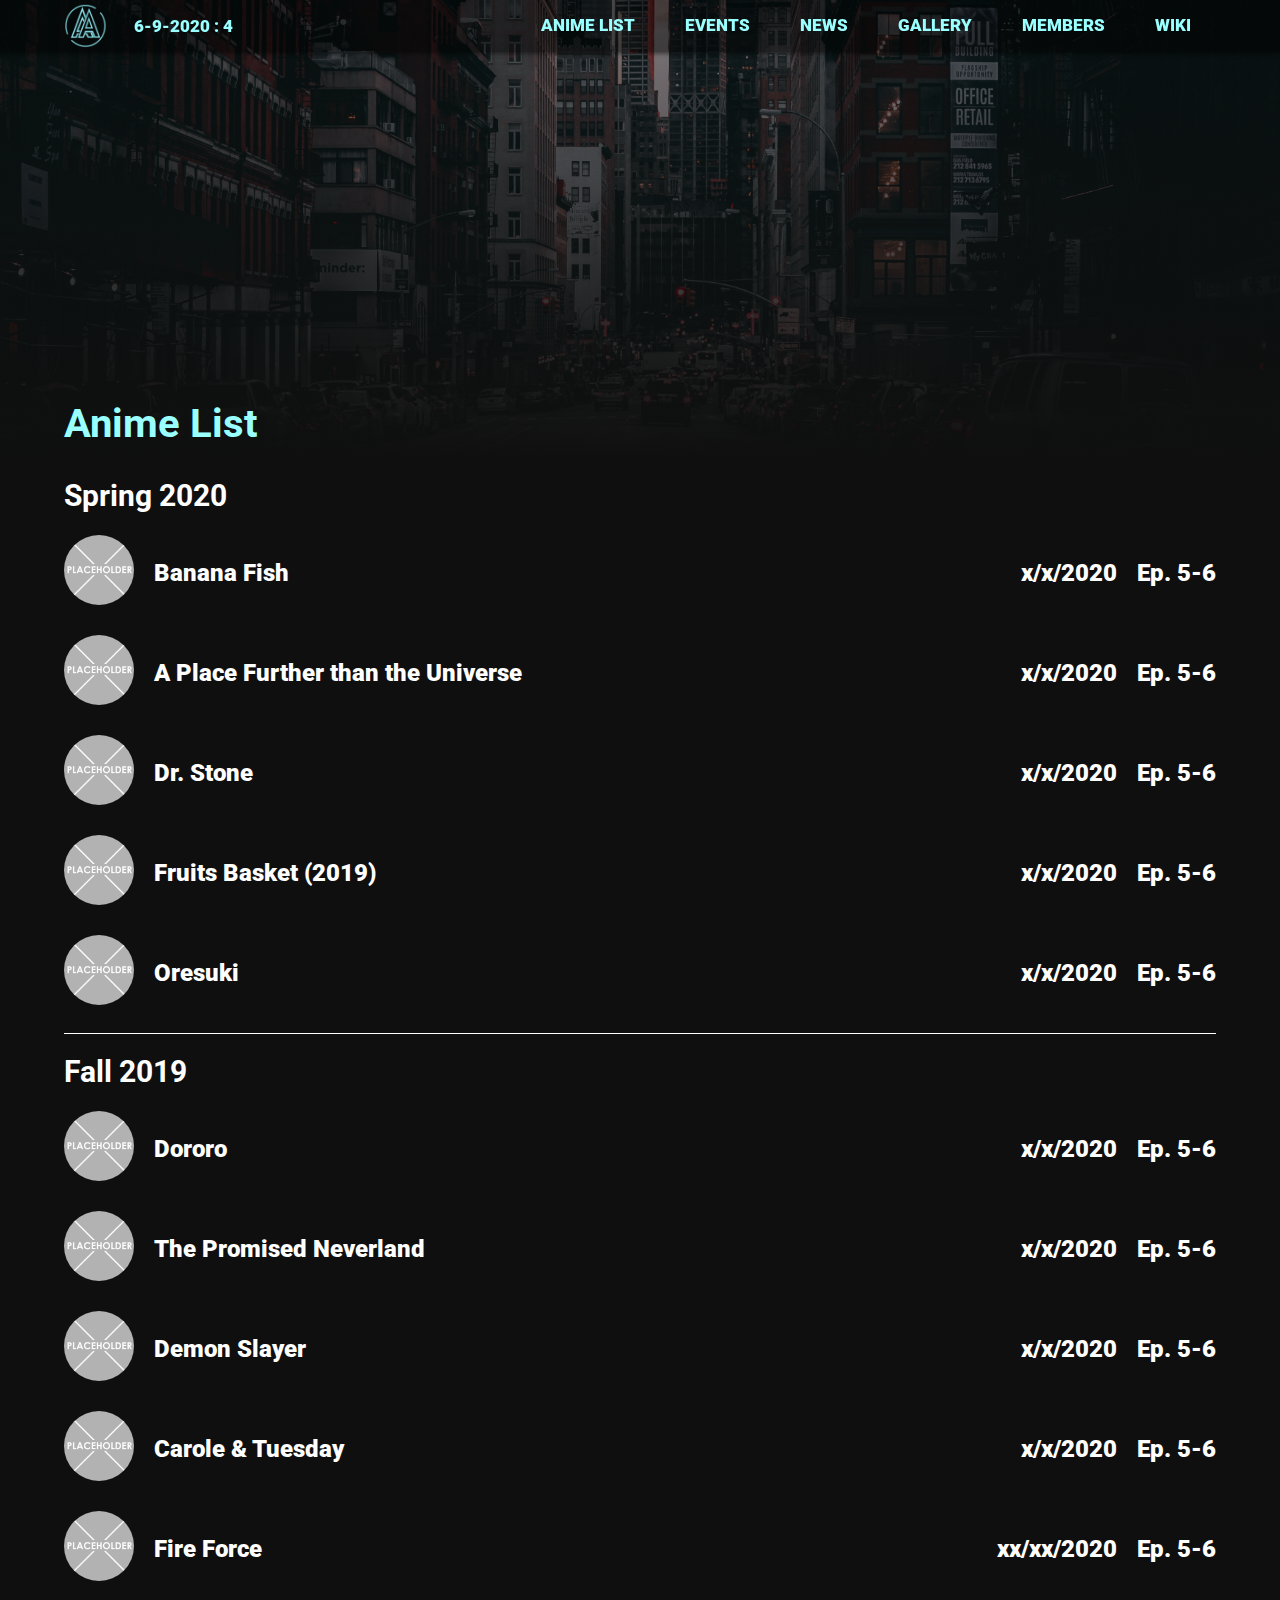
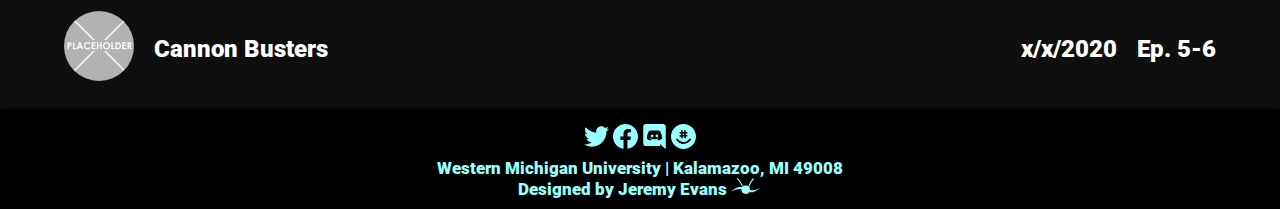
==== commit 4181f233: "Fixed a small issue where the footer's color differs from the body when scrolling past the bounds of" ====
--- a/pages/anime-list.html
+++ b/pages/anime-list.html
@@ -10,7 +10,7 @@
         <link rel="stylesheet" href="../styles/mobile.css">
         <title>Anime Addicts WMU | Anime List</title>
     </head>
-    <body class="article-bkgd" id="anime-list-bkgd">
+    <body>
         <div class="content-wrap">
             <!--Nav-->
             <script type="text/javascript" src="../scripts/templates/nav.js"></script>
@@ -19,7 +19,7 @@
                 NAV.writeNav();
             </script>
             
-            <main>
+            <main class="article-bkgd" id="anime-list-bkgd">
                 <!-- header -->
                 <div class="article-head-imgbanner" id="animelist-head">
                     <div class="article-head-imgbanner-inside">
--- a/styles/main.css
+++ b/styles/main.css
@@ -168,7 +168,8 @@
     transition: color var(--hover-transition-time), background var(--hover-transition-time);
 }
 
-.nav-list li a:hover {
+.nav-list li a:hover,
+.nav-list li a:focus{
     color: var(--main-txt-color-dark);
     background: var(--main-txt-color-light);
 }
